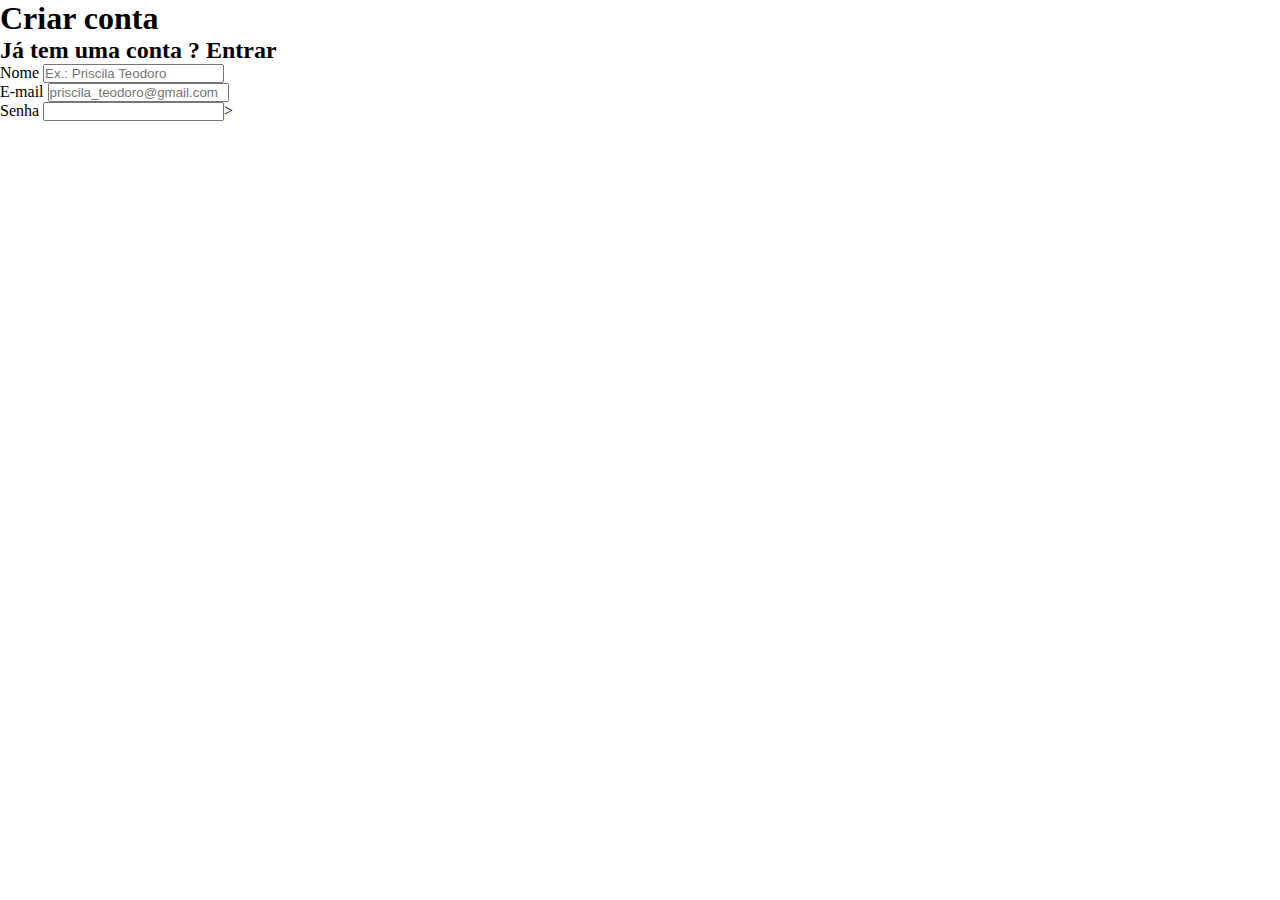
==== formulário2/form2.html @ 1694be28 "Finalizando formulário" ====
<!DOCTYPE html>
<html lang="en">
<head>
    <meta charset="UTF-8">
    <title>Criar conta</title>
    <link rel="stylesheet" href="estilo2.css">
</head>
<body>
    <div>
        <h1>Criar conta</h1>
        <h2>Já tem uma conta ? Entrar</h2>
    </div>

    <div>
        <label for="nome">Nome</label>
        <input type="text" id="nome"
        placeholder="Ex.: Priscila Teodoro"/>
    </div>

    <div>
        <label for="email">E-mail</label>
        <input type="email" id="e-mail"
        placeholder="priscila_teodoro@gmail.com">
    </div>

    <div>
        <label for="senha">Senha</label>
        <input type="password" id="senha" minlength="8" required>>
    </div>
</body>
</html>
---- formulário2/estilo2.css ----
:root{
    --cor-de-fundo:#E7EAF2;
}

*{
    margin: 0; padding: 0;
    box-sizing: border-box; /* calcula o tamanho da borda junto com o padding */
}

.form{
    background-color: var(--cor-de-fundo);
}
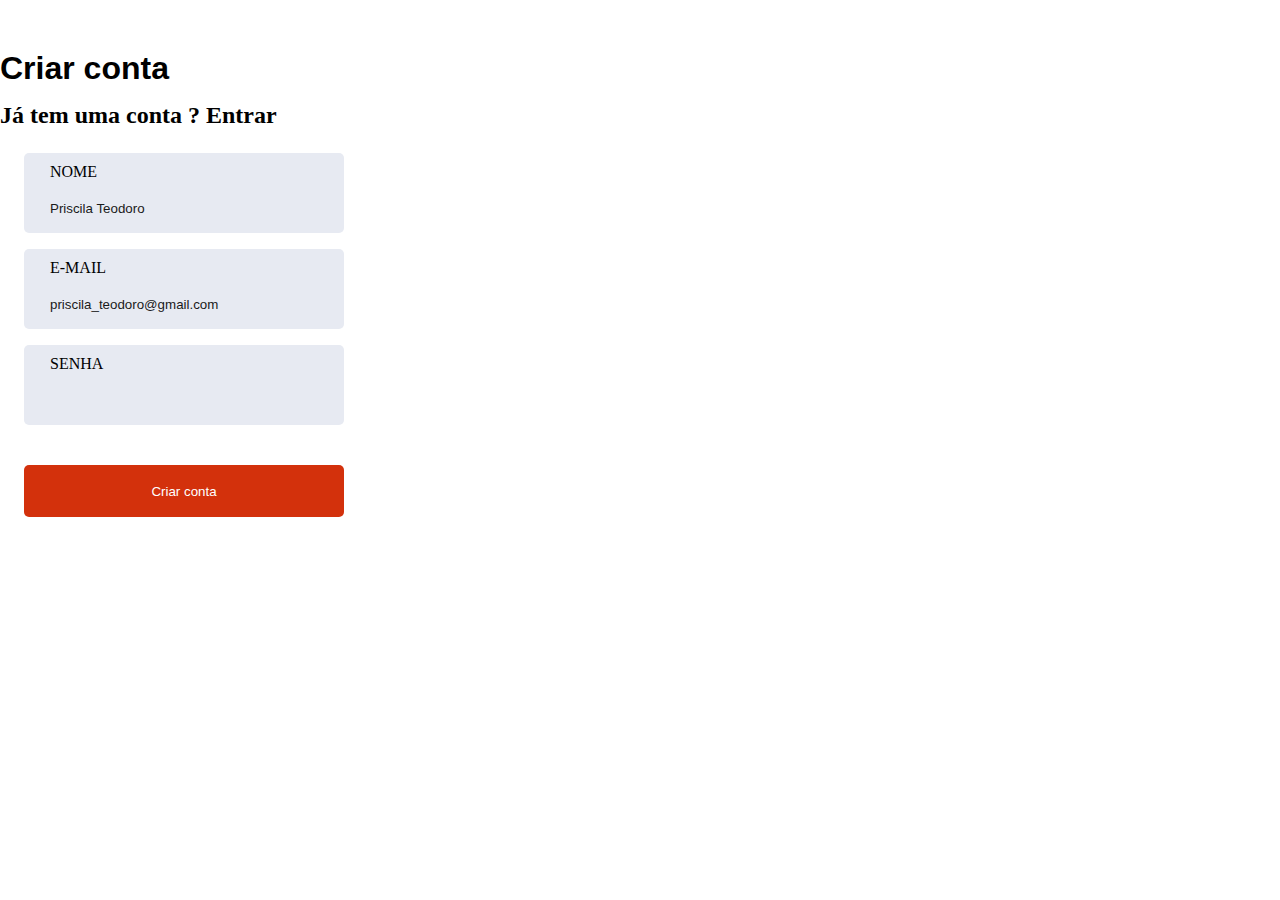
==== commit 9e47bf60: "Aprimorando formulário" ====
--- a/formulário2/form2.html
+++ b/formulário2/form2.html
@@ -1,5 +1,5 @@
 <!DOCTYPE html>
-<html lang="en">
+<html lang="pt-BR">
 <head>
     <meta charset="UTF-8">
     <title>Criar conta</title>
@@ -7,25 +7,28 @@
 </head>
 <body>
     <div>
-        <h1>Criar conta</h1>
+        <h1 class="titulo">Criar conta</h1>
         <h2>Já tem uma conta ? Entrar</h2>
     </div>
+    <form class="form">
+        <div class="box">
+            <label class="label" for="nome">NOME</label>
+            <input class="input" type="text" id="nome"
+            placeholder="Priscila Teodoro"/>
+        </div>
 
-    <div>
-        <label for="nome">Nome</label>
-        <input type="text" id="nome"
-        placeholder="Ex.: Priscila Teodoro"/>
-    </div>
+        <div class="box">
+            <label class="label" for="email">E-MAIL</label>
+            <input class="input" type="email" id="e-mail"
+            placeholder="priscila_teodoro@gmail.com">
+        </div>
 
-    <div>
-        <label for="email">E-mail</label>
-        <input type="email" id="e-mail"
-        placeholder="priscila_teodoro@gmail.com">
-    </div>
+        <div class="box">
+            <label class="label" for="senha">SENHA</label>
+            <input class="input" type="password" id="senha" minlength="8" required>
+        </div>
 
-    <div>
-        <label for="senha">Senha</label>
-        <input type="password" id="senha" minlength="8" required>>
-    </div>
+        <input type="submit" value="Criar conta" class="botao"> 
+    </form>
 </body>
 </html>--- a/formulário2/estilo2.css
+++ b/formulário2/estilo2.css
@@ -1,5 +1,7 @@
 :root{
     --cor-de-fundo:#E7EAF2;
+    --cor-texto-label: #718387;
+    --cor-texto-input: #1A1A1A;
 }
 
 *{
@@ -8,5 +10,49 @@
 }
 
 .form{
+    margin: 24px;
+}
+
+.titulo{
+    font-family: sans-serif;
+    padding-top: 50px;
+    padding-bottom: 15px;
+}
+
+.box{
     background-color: var(--cor-de-fundo);
-}+    width: 320px;
+    height: 80px;
+    padding: 10px;
+    border-radius: 5px;
+    margin-top: 16px;
+}
+
+.label{
+    margin-top: 20px;
+    margin-left: 16px;
+}
+
+.input{
+    background-color: var(--cor-de-fundo);
+    border: none;
+    display: block;
+    margin-top: 20px;
+    margin-left: 16px;
+}
+
+::placeholder{
+    color: var(--cor-texto-input);
+}
+
+.botao{
+    background-color: #D3310C;
+    width: 320px;
+    height: 52px;
+    margin-top: 40px;
+    border: none;
+    border-radius: 5px;
+    color: white;
+
+}
+
